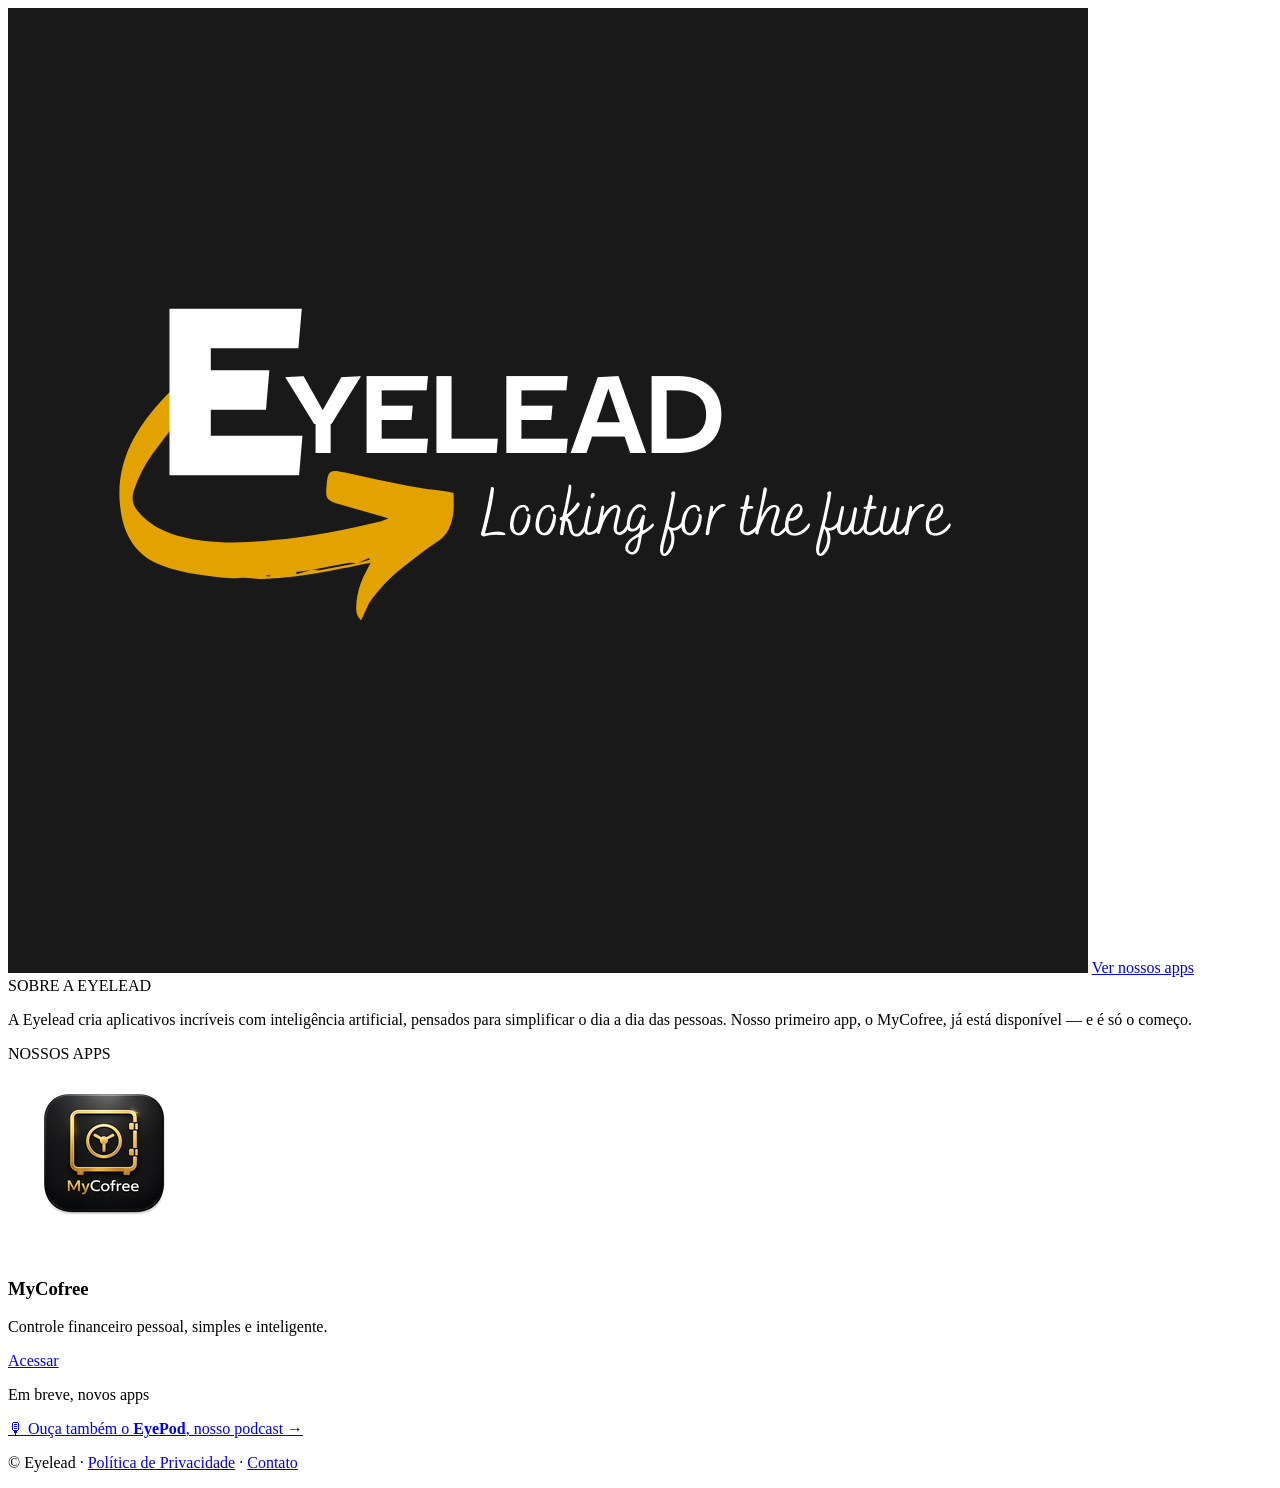
==== index.html @ dfaf894e "feat: add the landing page markup" ====
<!DOCTYPE html>
<html lang="pt-BR">
<head>
  <meta charset="UTF-8">
  <meta name="viewport" content="width=device-width, initial-scale=1.0">
  <title>Eyelead — Looking for the future</title>
  <meta name="description" content="A Eyelead cria aplicativos incríveis com inteligência artificial. Conheça o MyCofree, nosso primeiro app.">
  <meta property="og:title" content="Eyelead — Looking for the future">
  <meta property="og:description" content="A Eyelead cria aplicativos incríveis com inteligência artificial.">
  <meta property="og:image" content="assets/eyelead-logo.png">
  <meta property="og:type" content="website">
  <link rel="icon" type="image/png" href="assets/favicon.png">
  <link rel="stylesheet" href="styles.css">
</head>
<body>
  <header class="hero">
    <img src="assets/eyelead-logo.png" alt="Eyelead — Looking for the future" class="hero-logo">
    <a href="#apps" class="btn btn-primary">Ver nossos apps</a>
  </header>

  <section class="about">
    <div class="label">SOBRE A EYELEAD</div>
    <p>
      A Eyelead cria aplicativos incríveis com inteligência artificial,
      pensados para simplificar o dia a dia das pessoas. Nosso primeiro
      app, o MyCofree, já está disponível — e é só o começo.
    </p>
  </section>

  <section class="apps" id="apps">
    <div class="label">NOSSOS APPS</div>
    <div class="app-grid">
      <div class="app-card">
        <img src="assets/mycofree-icon.png" alt="MyCofree" class="app-icon">
        <div class="app-info">
          <h3>MyCofree</h3>
          <p>Controle financeiro pessoal, simples e inteligente.</p>
        </div>
        <a href="https://gustavotinelli.github.io/mycofree-web/" class="btn btn-primary btn-small">Acessar</a>
      </div>
      <div class="app-card app-card-placeholder">
        <p>Em breve, novos apps</p>
      </div>
    </div>
  </section>

  <section class="eyepod">
    <a href="https://www.youtube.com/@EyePod_Cast" class="eyepod-pill">
      🎙 Ouça também o <strong>EyePod</strong>, nosso podcast →
    </a>
  </section>

  <footer class="site-footer">
    <p>&copy; <span id="year"></span> Eyelead · <a href="privacidade.html">Política de Privacidade</a> · <a href="mailto:contato@eyelead.com.br">Contato</a></p>
  </footer>

  <script src="script.js"></script>
</body>
</html>
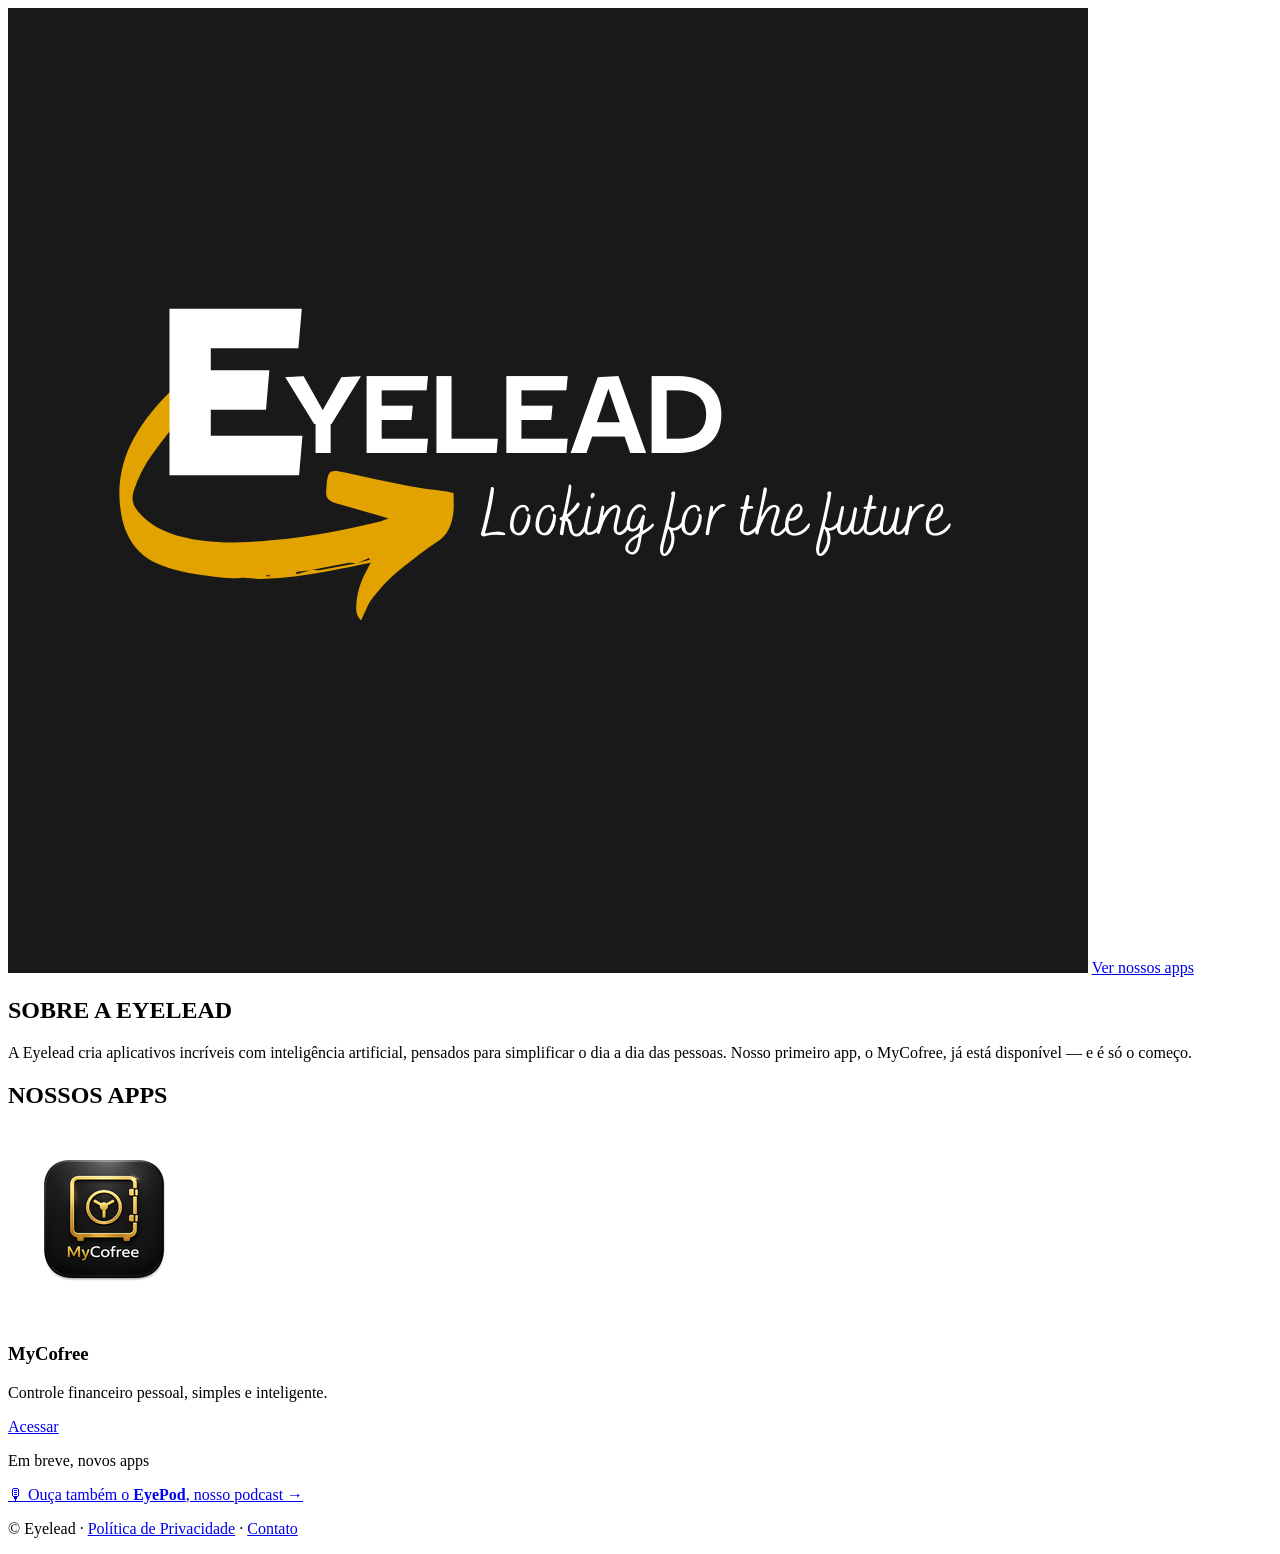
==== commit fc20b973: "fix: use semantic headings and open external links in new tabs" ====
--- a/index.html
+++ b/index.html
@@ -19,7 +19,7 @@
   </header>
 
   <section class="about">
-    <div class="label">SOBRE A EYELEAD</div>
+    <h2 class="label">SOBRE A EYELEAD</h2>
     <p>
       A Eyelead cria aplicativos incríveis com inteligência artificial,
       pensados para simplificar o dia a dia das pessoas. Nosso primeiro
@@ -28,7 +28,7 @@
   </section>
 
   <section class="apps" id="apps">
-    <div class="label">NOSSOS APPS</div>
+    <h2 class="label">NOSSOS APPS</h2>
     <div class="app-grid">
       <div class="app-card">
         <img src="assets/mycofree-icon.png" alt="MyCofree" class="app-icon">
@@ -36,7 +36,7 @@
           <h3>MyCofree</h3>
           <p>Controle financeiro pessoal, simples e inteligente.</p>
         </div>
-        <a href="https://gustavotinelli.github.io/mycofree-web/" class="btn btn-primary btn-small">Acessar</a>
+        <a href="https://gustavotinelli.github.io/mycofree-web/" target="_blank" rel="noopener noreferrer" class="btn btn-primary btn-small">Acessar</a>
       </div>
       <div class="app-card app-card-placeholder">
         <p>Em breve, novos apps</p>
@@ -45,7 +45,7 @@
   </section>
 
   <section class="eyepod">
-    <a href="https://www.youtube.com/@EyePod_Cast" class="eyepod-pill">
+    <a href="https://www.youtube.com/@EyePod_Cast" target="_blank" rel="noopener noreferrer" class="eyepod-pill">
       🎙 Ouça também o <strong>EyePod</strong>, nosso podcast →
     </a>
   </section>
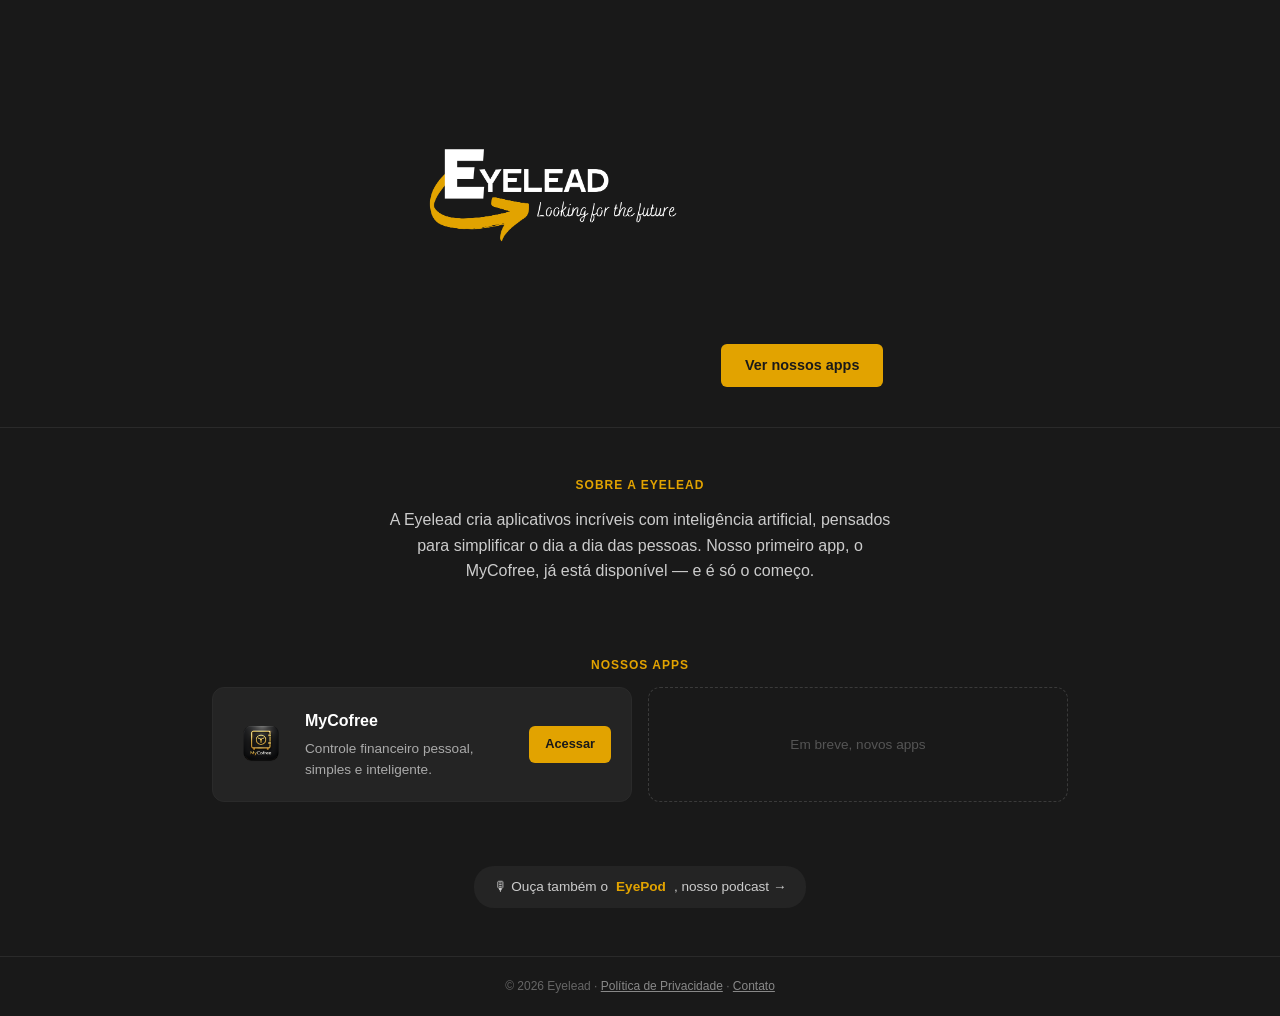
==== commit cdf2682f: "fix: add page-level h1 and use absolute og:image URL for link previews Co-Authored-By: Claude Sonnet" ====
--- a/index.html
+++ b/index.html
@@ -7,14 +7,15 @@
   <meta name="description" content="A Eyelead cria aplicativos incríveis com inteligência artificial. Conheça o MyCofree, nosso primeiro app.">
   <meta property="og:title" content="Eyelead — Looking for the future">
   <meta property="og:description" content="A Eyelead cria aplicativos incríveis com inteligência artificial.">
-  <meta property="og:image" content="assets/eyelead-logo.png">
+  <meta property="og:image" content="https://eyelead.com.br/assets/eyelead-logo.png">
+  <meta property="og:url" content="https://eyelead.com.br/">
   <meta property="og:type" content="website">
   <link rel="icon" type="image/png" href="assets/favicon.png">
   <link rel="stylesheet" href="styles.css">
 </head>
 <body>
   <header class="hero">
-    <img src="assets/eyelead-logo.png" alt="Eyelead — Looking for the future" class="hero-logo">
+    <h1><img src="assets/eyelead-logo.png" alt="Eyelead — Looking for the future" class="hero-logo"></h1>
     <a href="#apps" class="btn btn-primary">Ver nossos apps</a>
   </header>
 
--- a/styles.css
+++ b/styles.css
@@ -0,0 +1,223 @@
+:root {
+  --bg: #191919;
+  --bg-elevated: #242424;
+  --text: #ffffff;
+  --text-muted: #aaaaaa;
+  --text-dim: #666666;
+  --accent: #E2A300;
+  --border: #2a2a2a;
+  --text-light: #cccccc;
+  --link-muted: #888888;
+  --border-placeholder: #3a3a3a;
+  --text-placeholder: #555555;
+}
+
+* {
+  box-sizing: border-box;
+  margin: 0;
+  padding: 0;
+}
+
+body {
+  background: var(--bg);
+  color: var(--text);
+  font-family: -apple-system, BlinkMacSystemFont, 'Segoe UI', Roboto, sans-serif;
+  line-height: 1.6;
+}
+
+a {
+  color: inherit;
+}
+
+.label {
+  font-size: 0.75rem;
+  color: var(--accent);
+  letter-spacing: 1px;
+  text-align: center;
+  margin-bottom: 12px;
+}
+
+.btn {
+  display: inline-block;
+  padding: 10px 24px;
+  border-radius: 6px;
+  font-weight: bold;
+  font-size: 0.9rem;
+  text-decoration: none;
+}
+
+.btn-primary {
+  background: var(--accent);
+  color: var(--bg);
+}
+
+.btn-small {
+  padding: 8px 16px;
+  font-size: 0.8rem;
+}
+
+/* Hero */
+.hero {
+  text-align: center;
+  padding: 60px 20px 40px;
+  border-bottom: 1px solid var(--border);
+}
+
+.hero-logo {
+  max-width: 320px;
+  width: 100%;
+  height: auto;
+  margin-bottom: 24px;
+}
+
+.hero h1 {
+  margin: 0;
+  display: inline-block;
+}
+
+/* About */
+.about {
+  max-width: 560px;
+  margin: 0 auto;
+  padding: 48px 24px;
+  text-align: center;
+}
+
+.about p {
+  color: var(--text-light);
+  font-size: 1rem;
+}
+
+/* Apps */
+.apps {
+  padding: 24px 24px 48px;
+}
+
+.app-grid {
+  display: flex;
+  flex-wrap: wrap;
+  gap: 16px;
+  justify-content: center;
+  max-width: 900px;
+  margin: 0 auto;
+}
+
+.app-card {
+  background: var(--bg-elevated);
+  border: 1px solid var(--border);
+  border-radius: 12px;
+  padding: 20px;
+  display: flex;
+  align-items: center;
+  gap: 16px;
+  width: 100%;
+  max-width: 420px;
+}
+
+.app-icon {
+  width: 56px;
+  height: 56px;
+  border-radius: 12px;
+  flex-shrink: 0;
+}
+
+.app-info {
+  flex: 1;
+}
+
+.app-info h3 {
+  font-size: 1rem;
+  margin-bottom: 4px;
+}
+
+.app-info p {
+  font-size: 0.85rem;
+  color: var(--text-muted);
+}
+
+.app-card-placeholder {
+  border: 1px dashed var(--border-placeholder);
+  background: transparent;
+  justify-content: center;
+  color: var(--text-placeholder);
+  font-size: 0.85rem;
+  text-align: center;
+}
+
+/* EyePod */
+.eyepod {
+  text-align: center;
+  padding: 16px 24px 48px;
+}
+
+.eyepod-pill {
+  display: inline-flex;
+  align-items: center;
+  gap: 8px;
+  background: var(--bg-elevated);
+  border-radius: 20px;
+  padding: 10px 20px;
+  font-size: 0.85rem;
+  color: var(--text-light);
+  text-decoration: none;
+}
+
+.eyepod-pill strong {
+  color: var(--accent);
+}
+
+/* Footer */
+.site-footer {
+  border-top: 1px solid var(--border);
+  padding: 20px 24px;
+  text-align: center;
+  font-size: 0.75rem;
+  color: var(--text-dim);
+}
+
+.site-footer a {
+  color: var(--link-muted);
+}
+
+/* Privacy page */
+.page {
+  max-width: 640px;
+  margin: 0 auto;
+  padding: 48px 24px;
+}
+
+.page h1 {
+  font-size: 1.5rem;
+  margin-bottom: 8px;
+}
+
+.page h2 {
+  font-size: 1.1rem;
+  margin-top: 32px;
+  margin-bottom: 8px;
+  color: var(--accent);
+}
+
+.page p {
+  color: var(--text-light);
+  font-size: 0.95rem;
+}
+
+.back-link {
+  display: inline-block;
+  margin-bottom: 24px;
+  font-size: 0.85rem;
+  color: var(--link-muted);
+  text-decoration: none;
+}
+
+/* Responsive */
+@media (max-width: 480px) {
+  .hero {
+    padding: 40px 16px 32px;
+  }
+  .app-card {
+    flex-direction: column;
+    text-align: center;
+  }
+}
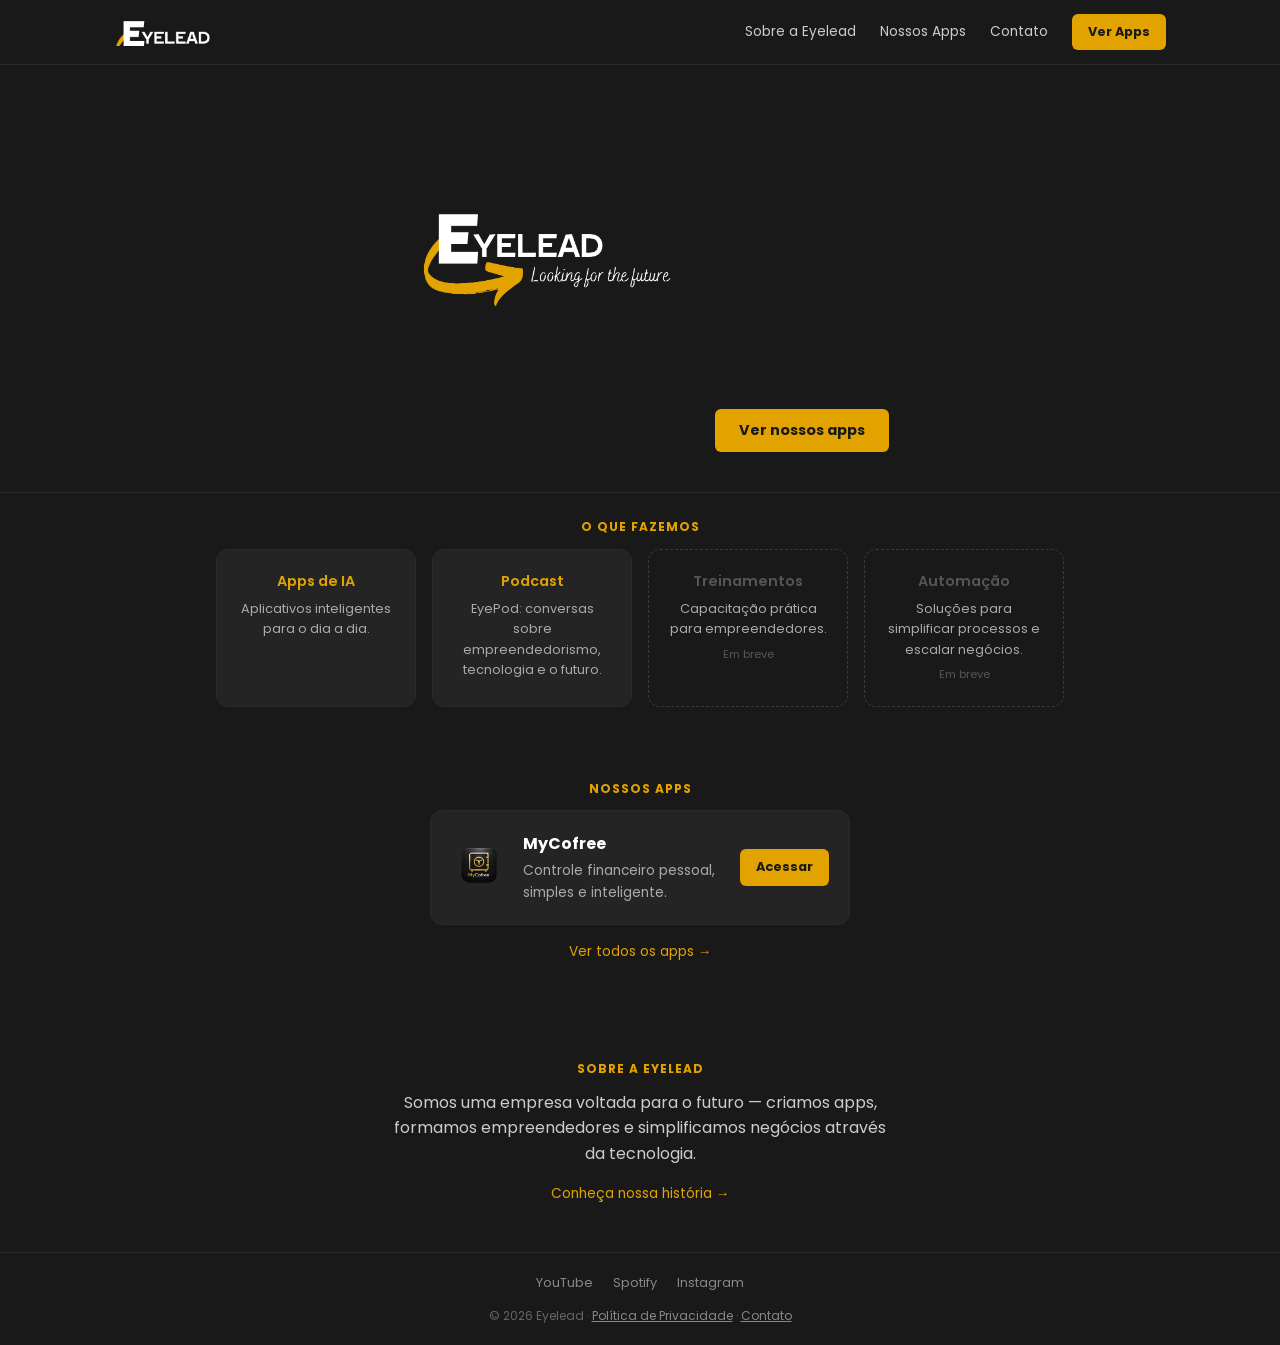
==== commit 6fe9712d: "feat: restructure home page with nav, pillars, and teaser sections" ====
--- a/index.html
+++ b/index.html
@@ -4,7 +4,7 @@
   <meta charset="UTF-8">
   <meta name="viewport" content="width=device-width, initial-scale=1.0">
   <title>Eyelead — Looking for the future</title>
-  <meta name="description" content="A Eyelead cria aplicativos incríveis com inteligência artificial. Conheça o MyCofree, nosso primeiro app.">
+  <meta name="description" content="A Eyelead cria aplicativos incríveis com inteligência artificial e empodera empreendedores através de apps, podcast, treinamentos e automação.">
   <meta property="og:title" content="Eyelead — Looking for the future">
   <meta property="og:description" content="A Eyelead cria aplicativos incríveis com inteligência artificial.">
   <meta property="og:image" content="https://eyelead.com.br/assets/eyelead-logo.png">
@@ -14,21 +14,51 @@
   <link rel="stylesheet" href="styles.css">
 </head>
 <body>
+  <nav class="navbar">
+    <div class="navbar-inner">
+      <a href="index.html" class="navbar-brand"><img src="assets/eyelead-logo-nav.png" alt="Eyelead" class="navbar-logo"></a>
+      <button class="navbar-toggle" id="navToggle" aria-label="Abrir menu" aria-expanded="false">
+        <span></span><span></span><span></span>
+      </button>
+      <div class="navbar-links" id="navLinks">
+        <a href="sobre.html">Sobre a Eyelead</a>
+        <a href="apps.html">Nossos Apps</a>
+        <a href="contato.html">Contato</a>
+        <a href="apps.html" class="btn btn-primary btn-small">Ver Apps</a>
+      </div>
+    </div>
+  </nav>
+
   <header class="hero">
     <h1><img src="assets/eyelead-logo.png" alt="Eyelead — Looking for the future" class="hero-logo"></h1>
-    <a href="#apps" class="btn btn-primary">Ver nossos apps</a>
+    <a href="apps.html" class="btn btn-primary">Ver nossos apps</a>
   </header>
 
-  <section class="about">
-    <h2 class="label">SOBRE A EYELEAD</h2>
-    <p>
-      A Eyelead cria aplicativos incríveis com inteligência artificial,
-      pensados para simplificar o dia a dia das pessoas. Nosso primeiro
-      app, o MyCofree, já está disponível — e é só o começo.
-    </p>
+  <section class="pillars-section">
+    <h2 class="label">O QUE FAZEMOS</h2>
+    <div class="pillars">
+      <a href="apps.html" class="pillar-card">
+        <h3>Apps de IA</h3>
+        <p>Aplicativos inteligentes para o dia a dia.</p>
+      </a>
+      <a href="https://www.youtube.com/@EyePod_Cast" target="_blank" rel="noopener noreferrer" class="pillar-card">
+        <h3>Podcast</h3>
+        <p>EyePod: conversas sobre empreendedorismo, tecnologia e o futuro.</p>
+      </a>
+      <div class="pillar-card pillar-card-soon">
+        <h3>Treinamentos</h3>
+        <p>Capacitação prática para empreendedores.</p>
+        <span class="badge">Em breve</span>
+      </div>
+      <div class="pillar-card pillar-card-soon">
+        <h3>Automação</h3>
+        <p>Soluções para simplificar processos e escalar negócios.</p>
+        <span class="badge">Em breve</span>
+      </div>
+    </div>
   </section>
 
-  <section class="apps" id="apps">
+  <section class="apps">
     <h2 class="label">NOSSOS APPS</h2>
     <div class="app-grid">
       <div class="app-card">
@@ -39,20 +69,30 @@
         </div>
         <a href="https://gustavotinelli.github.io/mycofree-web/" target="_blank" rel="noopener noreferrer" class="btn btn-primary btn-small">Acessar</a>
       </div>
-      <div class="app-card app-card-placeholder">
-        <p>Em breve, novos apps</p>
-      </div>
+    </div>
+    <div class="teaser-link">
+      <a href="apps.html">Ver todos os apps →</a>
     </div>
   </section>
 
-  <section class="eyepod">
-    <a href="https://www.youtube.com/@EyePod_Cast" target="_blank" rel="noopener noreferrer" class="eyepod-pill">
-      🎙 Ouça também o <strong>EyePod</strong>, nosso podcast →
-    </a>
+  <section class="about">
+    <h2 class="label">SOBRE A EYELEAD</h2>
+    <p>
+      Somos uma empresa voltada para o futuro — criamos apps, formamos
+      empreendedores e simplificamos negócios através da tecnologia.
+    </p>
+    <div class="teaser-link">
+      <a href="sobre.html">Conheça nossa história →</a>
+    </div>
   </section>
 
   <footer class="site-footer">
-    <p>&copy; <span id="year"></span> Eyelead · <a href="privacidade.html">Política de Privacidade</a> · <a href="mailto:contato@eyelead.com.br">Contato</a></p>
+    <div class="social-links">
+      <a href="https://www.youtube.com/@EyePod_Cast" target="_blank" rel="noopener noreferrer">YouTube</a>
+      <a href="https://open.spotify.com/show/6eXKSgk2ZopXclbmYRGQb7" target="_blank" rel="noopener noreferrer">Spotify</a>
+      <a href="https://www.instagram.com/eyeleadbr/" target="_blank" rel="noopener noreferrer">Instagram</a>
+    </div>
+    <p>&copy; <span id="year"></span> Eyelead · <a href="privacidade.html">Política de Privacidade</a> · <a href="contato.html">Contato</a></p>
   </footer>
 
   <script src="script.js"></script>
--- a/styles.css
+++ b/styles.css
@@ -12,6 +12,30 @@
   --text-placeholder: #555555;
 }
 
+@font-face {
+  font-family: 'Poppins';
+  font-style: normal;
+  font-weight: 400;
+  font-display: swap;
+  src: url('assets/fonts/Poppins-Regular.woff2') format('woff2');
+}
+
+@font-face {
+  font-family: 'Poppins';
+  font-style: normal;
+  font-weight: 600;
+  font-display: swap;
+  src: url('assets/fonts/Poppins-SemiBold.woff2') format('woff2');
+}
+
+@font-face {
+  font-family: 'Poppins';
+  font-style: normal;
+  font-weight: 700;
+  font-display: swap;
+  src: url('assets/fonts/Poppins-Bold.woff2') format('woff2');
+}
+
 * {
   box-sizing: border-box;
   margin: 0;
@@ -21,7 +45,7 @@
 body {
   background: var(--bg);
   color: var(--text);
-  font-family: -apple-system, BlinkMacSystemFont, 'Segoe UI', Roboto, sans-serif;
+  font-family: 'Poppins', -apple-system, BlinkMacSystemFont, 'Segoe UI', Roboto, sans-serif;
   line-height: 1.6;
 }
 
@@ -221,3 +245,197 @@
     text-align: center;
   }
 }
+
+/* Navbar */
+.navbar {
+  position: sticky;
+  top: 0;
+  z-index: 100;
+  background: var(--bg);
+  border-bottom: 1px solid var(--border);
+}
+
+.navbar-inner {
+  position: relative;
+  display: flex;
+  align-items: center;
+  justify-content: space-between;
+  padding: 14px 24px;
+  max-width: 1100px;
+  margin: 0 auto;
+}
+
+.navbar-brand {
+  display: block;
+  line-height: 0;
+}
+
+.navbar-logo {
+  height: 28px;
+  width: auto;
+  display: block;
+}
+
+.navbar-toggle {
+  display: none;
+  flex-direction: column;
+  gap: 5px;
+  background: none;
+  border: none;
+  cursor: pointer;
+  padding: 4px;
+}
+
+.navbar-toggle span {
+  display: block;
+  width: 22px;
+  height: 2px;
+  background: var(--text);
+}
+
+.navbar-links {
+  display: flex;
+  align-items: center;
+  gap: 24px;
+  font-size: 0.85rem;
+}
+
+.navbar-links a {
+  text-decoration: none;
+  color: var(--text-light);
+}
+
+.navbar-links a:hover {
+  color: var(--accent);
+}
+
+.navbar-links a.btn-primary,
+.navbar-links a.btn-primary:hover {
+  color: var(--bg);
+}
+
+/* Nav collapses earlier than the 480px app-card breakpoint above — a logo plus four links plus a CTA button overflows well before phone width */
+@media (max-width: 768px) {
+  .navbar-toggle {
+    display: flex;
+  }
+
+  .navbar-links {
+    display: none;
+    position: absolute;
+    top: 100%;
+    left: 0;
+    right: 0;
+    background: var(--bg);
+    border-bottom: 1px solid var(--border);
+    flex-direction: column;
+    align-items: flex-start;
+    padding: 16px 24px;
+    gap: 16px;
+  }
+
+  .navbar-links.open {
+    display: flex;
+  }
+}
+
+/* Footer social links */
+.social-links {
+  display: flex;
+  justify-content: center;
+  gap: 20px;
+  margin-bottom: 12px;
+  font-size: 0.8rem;
+}
+
+.social-links a {
+  color: var(--link-muted);
+  text-decoration: none;
+}
+
+.social-links a:hover {
+  color: var(--accent);
+}
+
+/* Pillars ("O que fazemos") */
+.pillars-section {
+  padding: 24px 24px 48px;
+}
+
+.pillars {
+  display: flex;
+  flex-wrap: wrap;
+  gap: 16px;
+  justify-content: center;
+  max-width: 900px;
+  margin: 0 auto;
+}
+
+.pillar-card {
+  background: var(--bg-elevated);
+  border: 1px solid var(--border);
+  border-radius: 12px;
+  padding: 20px;
+  width: 100%;
+  max-width: 200px;
+  text-align: center;
+  text-decoration: none;
+  color: inherit;
+  display: block;
+}
+
+.pillar-card h3 {
+  font-size: 0.9rem;
+  font-weight: 600;
+  color: var(--accent);
+  margin-bottom: 6px;
+}
+
+.pillar-card p {
+  font-size: 0.8rem;
+  color: var(--text-muted);
+}
+
+.pillar-card-soon {
+  border: 1px dashed var(--border-placeholder);
+  background: transparent;
+}
+
+.pillar-card-soon h3 {
+  color: var(--text-placeholder);
+}
+
+.pillar-card-soon .badge {
+  display: inline-block;
+  font-size: 0.7rem;
+  color: var(--text-placeholder);
+  margin-top: 6px;
+}
+
+/* "See more" links under home page teaser sections */
+.teaser-link {
+  text-align: center;
+  margin-top: 16px;
+  font-size: 0.85rem;
+}
+
+.teaser-link a {
+  color: var(--accent);
+  text-decoration: none;
+}
+
+/* Page title header, used by sobre.html and apps.html */
+.page-title {
+  text-align: center;
+  padding: 48px 24px 24px;
+}
+
+.page-title h1 {
+  font-size: 1.75rem;
+  margin-bottom: 8px;
+}
+
+.page-title p {
+  font-size: 0.9rem;
+  color: var(--text-muted);
+}
